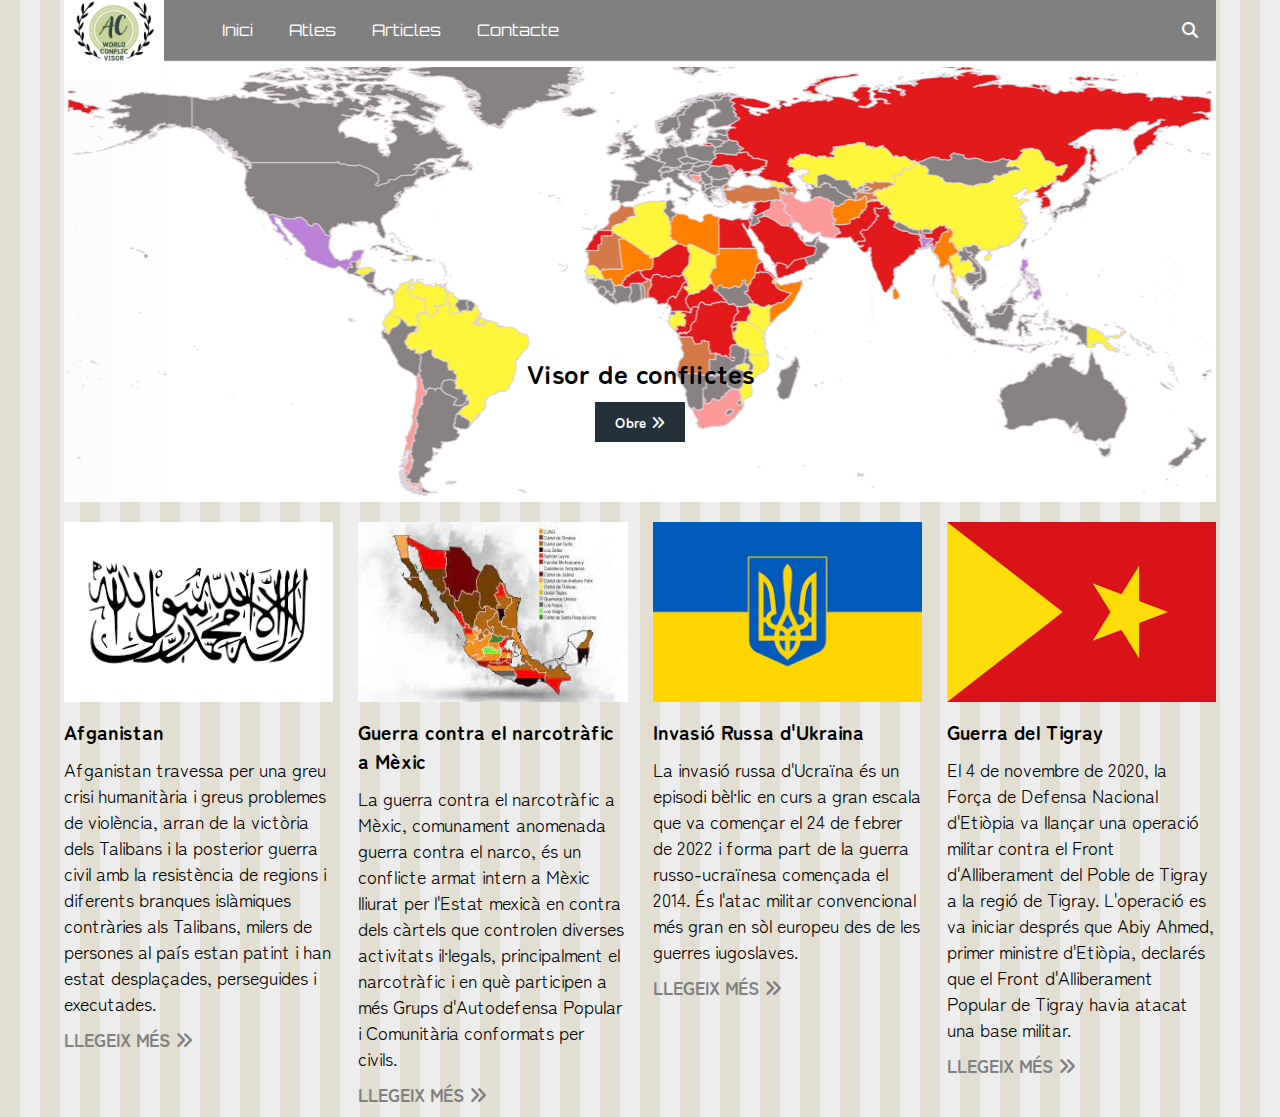
==== index.html @ 1d3b0698 "passos finals" ====
<!DOCTYPE html>
<html lang="en">
<head>
    <meta charset="utf-8">
    <meta name="viewport" content="width=devide-width, initial-scale=1.0">
    <title>Atles de Conflictes</title>
    <!--FONT AWESOME CDN-->
    <link rel="stylesheet" href="https://cdnjs.cloudflare.com/ajax/libs/font-awesome/6.1.1/css/all.min.css" />
    <!--FONT-->
    <link href="https://fonts.googleapis.com/css2?family=Orbitron:wght@600;700&family=Tapestry&family=Zen+Maru+Gothic:wght@700&display=swap" rel="stylesheet">
    <!--CUSTOM CSS-->
    <link rel="stylesheet" href="style.css" />
</head> 
<body>
    <div class="container">
        <nav class="nav-main">
            <img src="imatges/logoweb.png" alt="Atles de Conflictes LOGO" class="nav-brand" />
            <ul class="nav-menu">
                <li>
                    <a href="C:\Users\Lenovo\Desktop\UNI\Pràctiques\Producció i disseny cartogràfic\repositori definitiu\pagina-web\index.html">Inici</a>
                </li>
                <li>
                    <a href="C:\Users\Lenovo\Desktop\UNI\Pràctiques\Producció i disseny cartogràfic\repositori definitiu\pagina-web\mapes\qgis2web_2022_05_22-13_50_17_783937\index.html">Atles</a>
                </li>
                <li>
                    <a href="#">Articles</a>
                </li>
                <li>
                    <a href="#">Contacte</a>
                </li>
            </ul>
            <ul class="nav-menu-right">
                    <li>
                        <a href="#">
                            <i class="fas fa-search"></i>
                        </a>
                    </li>
            </ul>
        </nav>
        <hr />
        <!--SWOUCASE-->
        <header class="showcase">
            <h2>Visor de conflictes</h2>
            <a href="C:\Users\Lenovo\Desktop\UNI\Pràctiques\Producció i disseny cartogràfic\repositori definitiu\pagina-web\mapes\qgis2web_2022_05_22-13_50_17_783937\index.html" 
               class="btn">
               Obre <i class="fas fa-angle-double-right"></i>
            </a>
        </header>
        <!--CARDS-->
        <div class=" cards">
            <div>
                <img src="imatges/talibans.png" alt="Talibans" />
                <h3>Afganistan</h3>
                <p>
                    Afganistan travessa per una greu crisi humanitària i greus problemes de violència, arran de la victòria dels Talibans i la posterior guerra civil amb la resistència de regions i diferents branques islàmiques contràries als Talibans, milers de persones al país estan patint i han estat desplaçades, perseguides i executades.
                </p>
                <a href="#">
                    Llegeix més <i class="fas fa-angle-double-right">
                    </i>
                </a>
            </div>
            <div>
                <img src="imatges/cartels.png" alt="Narco" />
                <h3>Guerra contra el narcotràfic a Mèxic</h3>
                <p>
                    La guerra contra el narcotràfic a Mèxic, comunament anomenada guerra contra el narco, és un conflicte armat intern a Mèxic lliurat per l'Estat mexicà en contra dels càrtels que controlen diverses activitats il·legals, principalment el narcotràfic i en què participen a més Grups d'Autodefensa Popular i Comunitària conformats per civils.
                </p>
                <a href="#">
                    Llegeix més <i class="fas fa-angle-double-right">
                    </i>
                </a>
            </div>
            <div>
                <img src="imatges/ukraine.png" alt="Invasió russa" />
                <h3>Invasió Russa d'Ukraina</h3>
                <p>
                    La invasió russa d'Ucraïna és un episodi bèl·lic en curs a gran escala que va començar el 24 de febrer de 2022 i forma part de la guerra russo-ucraïnesa començada el 2014. És l'atac militar convencional més gran en sòl europeu des de les guerres iugoslaves.
                </p>
                <a href="#">
                    Llegeix més <i class="fas fa-angle-double-right">
                    </i>
                </a>
            </div>
            <div>
                <img src="imatges/tigray.png" alt="Tigray" />
                <h3>Guerra del Tigray</h3>
                <p>
                    El 4 de novembre de 2020, la Força de Defensa Nacional d'Etiòpia va llançar una operació militar contra el Front d'Alliberament del Poble de Tigray a la regió de Tigray. L'operació es va iniciar després que Abiy Ahmed, primer ministre d'Etiòpia, declarés que el Front d'Alliberament Popular de Tigray havia atacat una base militar.
                </p>
                <a href="#">
                    Llegeix més <i class="fas fa-angle-double-right">
                    </i>
                </a>
            </div>
        </div>
    </div>
</body>
</html>
---- style.css ----
*{
    box-sizing: border-box;
    margin: 0;
    padding: 0;
}

body {
    background: #ffffff;
    color: #000000;
    background-color: #ededed;
    background-image: url("data:image/svg+xml,%3Csvg width='40' height='1' viewBox='0 0 40 1' xmlns='http://www.w3.org/2000/svg'%3E%3Cpath d='M0 0h20v1H0z' fill='%23b5a663' fill-opacity='0.2' fill-rule='evenodd'/%3E%3C/svg%3E");
    font-size: 18px;
    font-family: 'Zen Maru Gothic', sans-serif;
}
a {
    color: #ffffff;
    text-decoration: none;
}

    ul {
        list-style: none;
    }

.container {
    width: 90%;
    margin: auto;
}

/*Navigation*/
.nav-main {
    font-size: 16px;
    font-family: 'Orbitron', sans-serif;
    display: flex;
    justify-content: space-between;
    align-items: center;
    height: 60px;
    padding: 20px 0;
    background: #808080
}

.nav-brand{
    width: 100px;
}

/*Nav-left*/
.nav-main ul{
    display: flex;
}

.nav-main ul li {
    padding: 12px;
}

.nav-main ul a {
    padding: 6px;
}

.nav-main ul li a:hover {
    border-bottom: 2px solid #ffffff; 
}

.nav-main ul.nav-menu {
    flex: 1;
    margin-left: 40px;
}

/*SHOWCASE*/
.showcase {
    width: 100%;
    height: 440px;
    background-image: url(./imatges/fotomapa.png);
    background-position: bottom;
    padding-bottom: 50px;
    margin-bottom: 20px;
    display:flex;
    flex-direction: column;
    align-items: center; 
    justify-content: flex-end;
}

.btn{
    cursor: pointer;
    display: inline-block;
    border: 0;
    font-weight: bold;
    padding:10px 20px;
    background: #25313a;
    color: #ffffff;
    font-size: 14px;
    border: 1px medium #000000;
    margin:10px 0;
}

.btn:hover{
    opacity: .6;
}

/*CARDS*/
.cards {
    display: grid;
    grid-template-columns: 1fr 1fr 1fr 1fr;
    gap: 25px;
}

.cards img{
    width: 100%;
    height:180px;
}

.cards h3{
    font-size: 20px;
    margin:10px 0;
}

.cards a{
    padding: 10px 0;
    color: #808080;
    text-transform: uppercase;
    display: inline-block;
    font-weight: bold
}

.cards a:hover {
    text-decoration: underline;
}
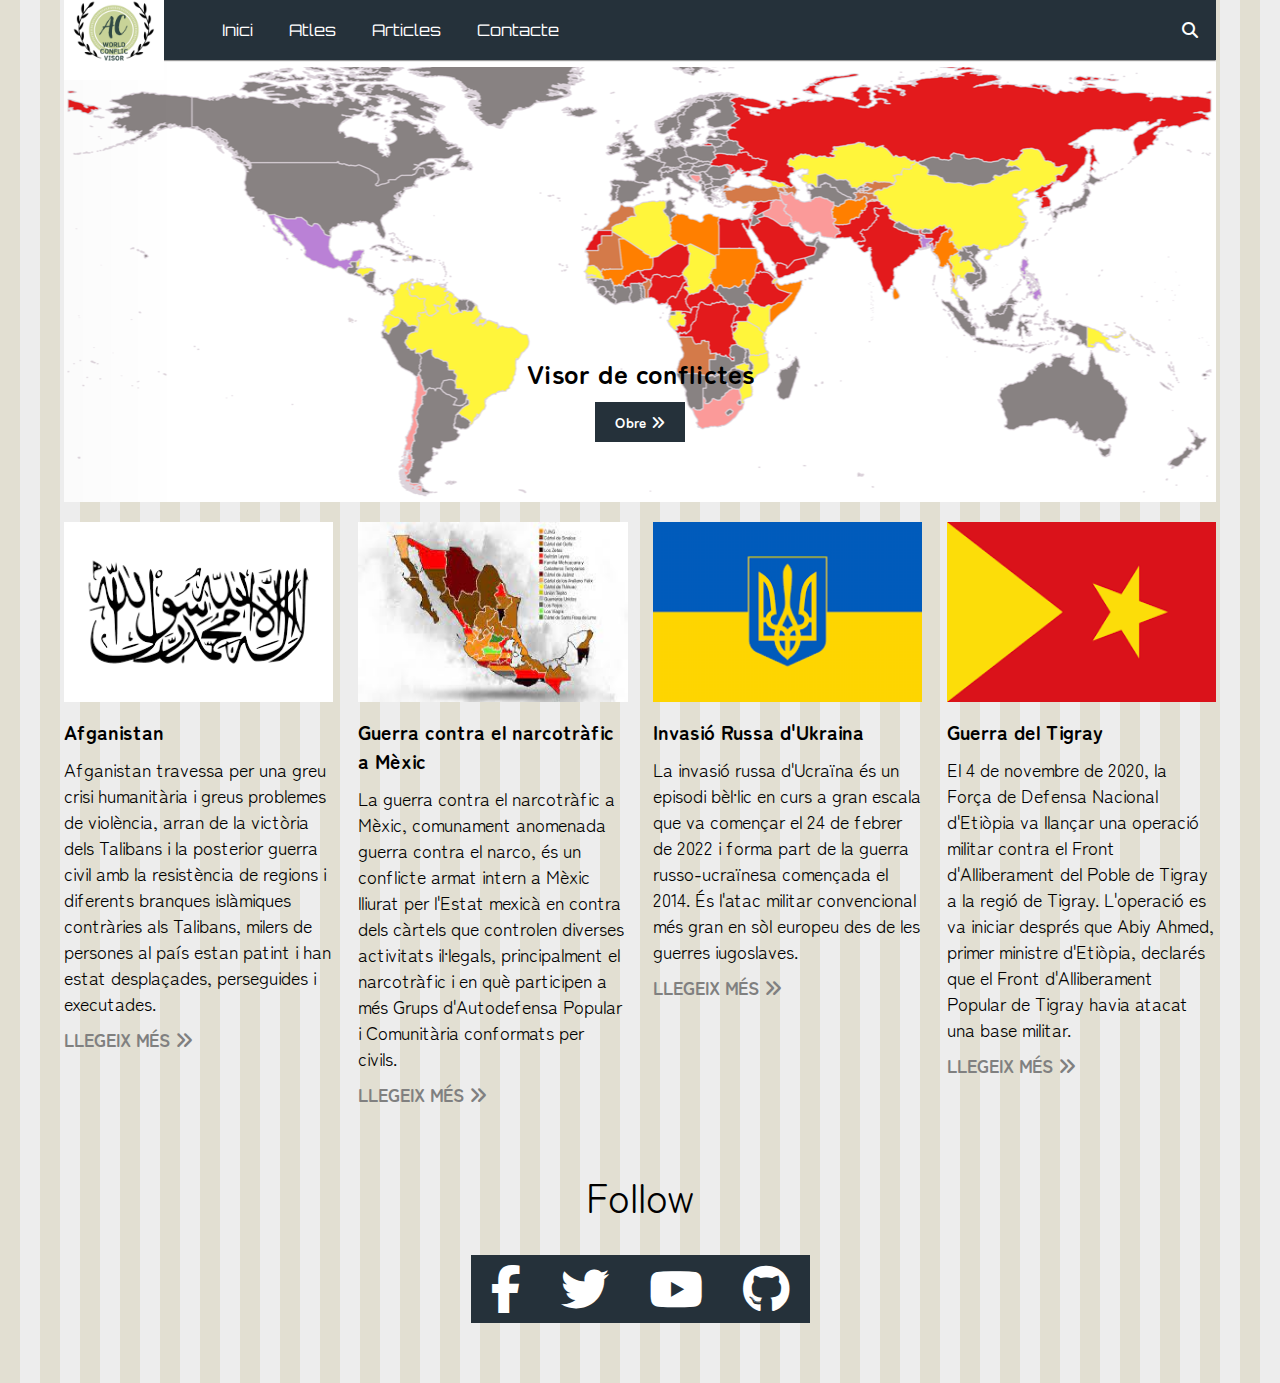
==== commit f92ef6e0: "final principal" ====
--- a/index.html
+++ b/index.html
@@ -20,7 +20,7 @@
                     <a href="C:\Users\Lenovo\Desktop\UNI\Pràctiques\Producció i disseny cartogràfic\repositori definitiu\pagina-web\index.html">Inici</a>
                 </li>
                 <li>
-                    <a href="C:\Users\Lenovo\Desktop\UNI\Pràctiques\Producció i disseny cartogràfic\repositori definitiu\pagina-web\mapes\qgis2web_2022_05_22-13_50_17_783937\index.html">Atles</a>
+                    <a href="C:\Users\Lenovo\Desktop\UNI\Pràctiques\Producció i disseny cartogràfic\repositori definitiu\pagina-web\mapes\qgis2web_2022_05_22-13_50_17_783937\atles.html">Atles</a>
                 </li>
                 <li>
                     <a href="#">Articles</a>
@@ -30,20 +30,20 @@
                 </li>
             </ul>
             <ul class="nav-menu-right">
-                    <li>
-                        <a href="#">
-                            <i class="fas fa-search"></i>
-                        </a>
-                    </li>
+                <li>
+                    <a href="#">
+                        <i class="fas fa-search"></i>
+                    </a>
+                </li>
             </ul>
         </nav>
         <hr />
         <!--SWOUCASE-->
         <header class="showcase">
             <h2>Visor de conflictes</h2>
-            <a href="C:\Users\Lenovo\Desktop\UNI\Pràctiques\Producció i disseny cartogràfic\repositori definitiu\pagina-web\mapes\qgis2web_2022_05_22-13_50_17_783937\index.html" 
+            <a href="C:\Users\Lenovo\Desktop\UNI\Pràctiques\Producció i disseny cartogràfic\repositori definitiu\pagina-web\mapes\qgis2web_2022_05_22-13_50_17_783937\atles.html"
                class="btn">
-               Obre <i class="fas fa-angle-double-right"></i>
+                Obre <i class="fas fa-angle-double-right"></i>
             </a>
         </header>
         <!--CARDS-->
@@ -93,6 +93,23 @@
                 </a>
             </div>
         </div>
+        <section class="social">
+            <p>Follow</p>
+            <div class="links">
+                <a href="https://ca-es.facebook.com/">
+                    <i class="fab fa-facebook-f"></i>
+                </a>
+                <a href="https://twitter.com/">
+                    <i class="fab fa-twitter"></i>
+                </a>
+                <a href="https://www.youtube.com/">
+                    <i class="fab fa-youtube"></i>
+                </a>
+                <a href="https://github.com/gdv21/pagina-web">
+                    <i class="fab fa-github"></i>
+                </a>
+            </div>
+        </section>
     </div>
 </body>
 </html>--- a/style.css
+++ b/style.css
@@ -35,7 +35,7 @@
     align-items: center;
     height: 60px;
     padding: 20px 0;
-    background: #808080
+    background: #25313a
 }
 
 .nav-brand{
@@ -122,4 +122,37 @@
 
 .cards a:hover {
     text-decoration: underline;
+}
+
+/*SOCIAL*/
+.social{
+    margin: 50px;
+}
+
+.social p{
+    text-align: center;
+    font-size: 40px;
+    margin-bottom: 20px;
+}
+
+.links{
+    display:flex;
+    align-items:center;
+    justify-content: center;
+}
+
+    .links a {
+        display: inline-block;
+        border: 0;
+        font-weight: bold;
+        padding: 10px 20px;
+        background: #25313a;
+        color: #ffffff;
+        font-size: 14px;
+        border: 1px medium #000000;
+        margin: 10px 0;
+    }
+
+.links a i {
+    font-size: 3rem;
 }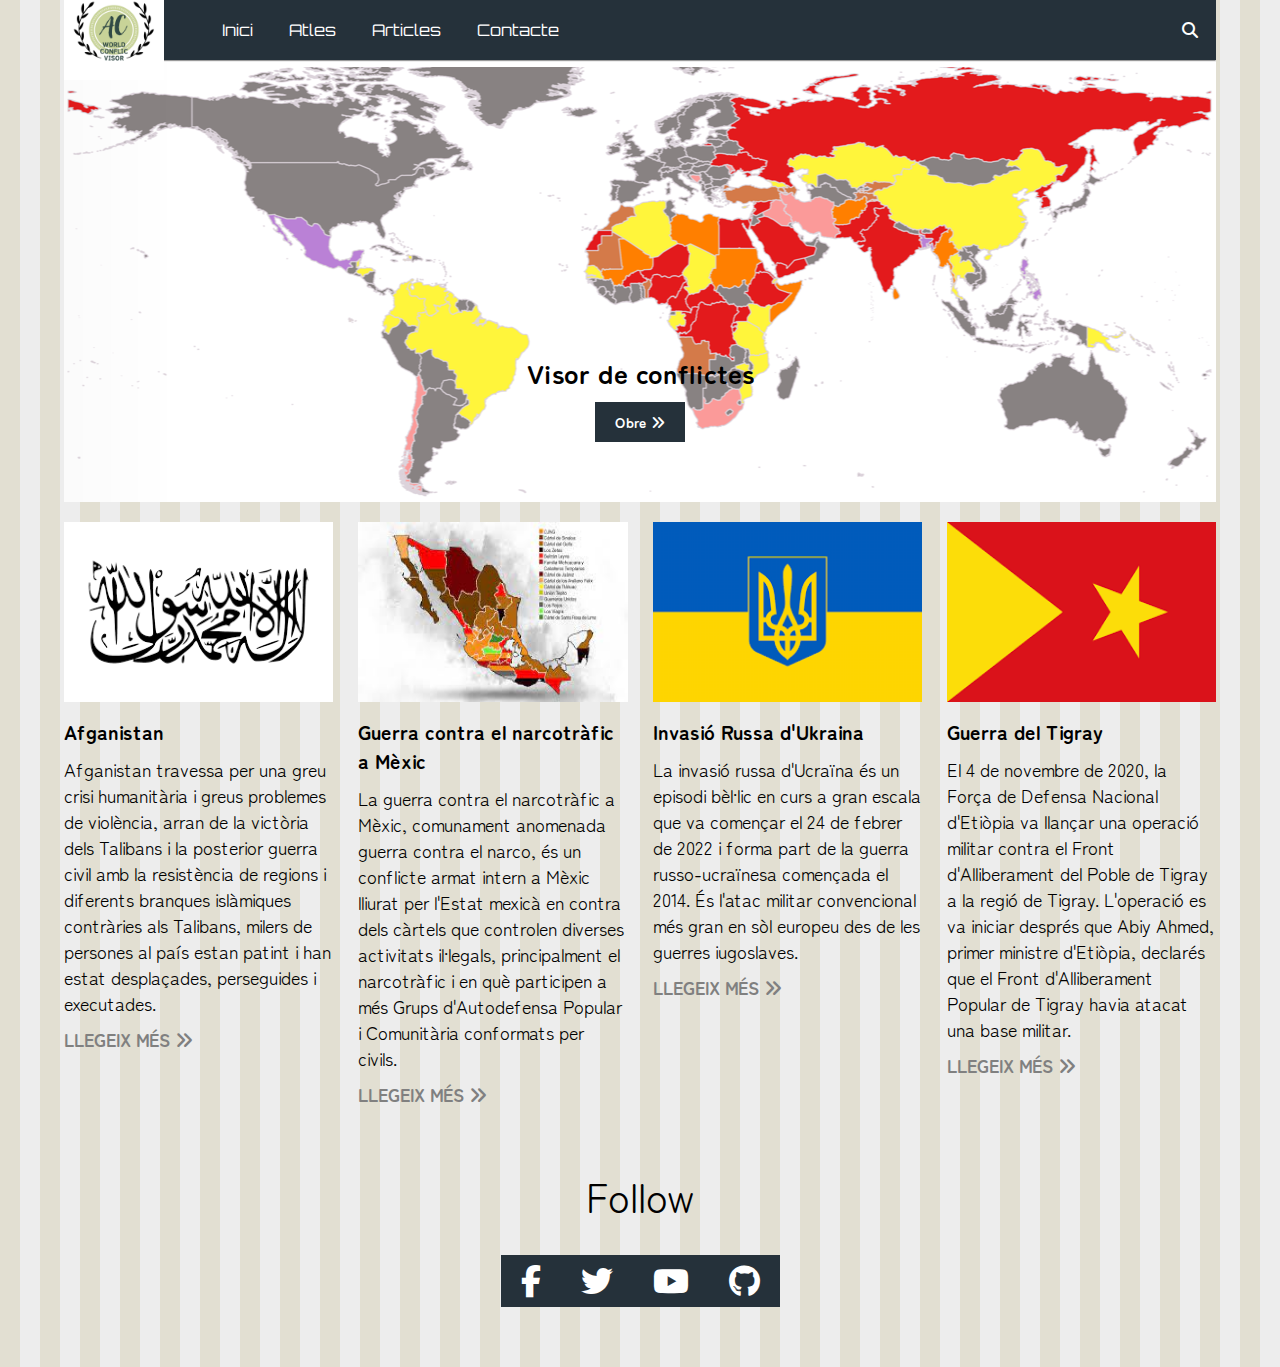
==== commit 6e983b74: "articles" ====
--- a/index.html
+++ b/index.html
@@ -23,10 +23,10 @@
                     <a href="C:\Users\Lenovo\Desktop\UNI\Pràctiques\Producció i disseny cartogràfic\repositori definitiu\pagina-web\mapes\qgis2web_2022_05_22-13_50_17_783937\atles.html">Atles</a>
                 </li>
                 <li>
-                    <a href="#">Articles</a>
+                    <a href="C:\Users\Lenovo\Desktop\UNI\Pràctiques\Producció i disseny cartogràfic\repositori definitiu\pagina-web\articles.html">Articles</a>
                 </li>
                 <li>
-                    <a href="#">Contacte</a>
+                    <a href="C:\Users\Lenovo\Desktop\UNI\Pràctiques\Producció i disseny cartogràfic\repositori definitiu\pagina-web\contact.html">Contacte</a>
                 </li>
             </ul>
             <ul class="nav-menu-right">
--- a/style.css
+++ b/style.css
@@ -148,11 +148,23 @@
         padding: 10px 20px;
         background: #25313a;
         color: #ffffff;
-        font-size: 14px;
+        font-size: 10px;
         border: 1px medium #000000;
         margin: 10px 0;
     }
 
 .links a i {
-    font-size: 3rem;
+    font-size: 2rem;
+}
+
+/*links*/
+.w3-top {
+    font-size: 16px;
+    font-family: 'Orbitron', sans-serif;
+    display: flex;
+    justify-content: space-between;
+    align-items: center;
+    height: 60px;
+    padding: 20px 0;
+    background: #25313a
 }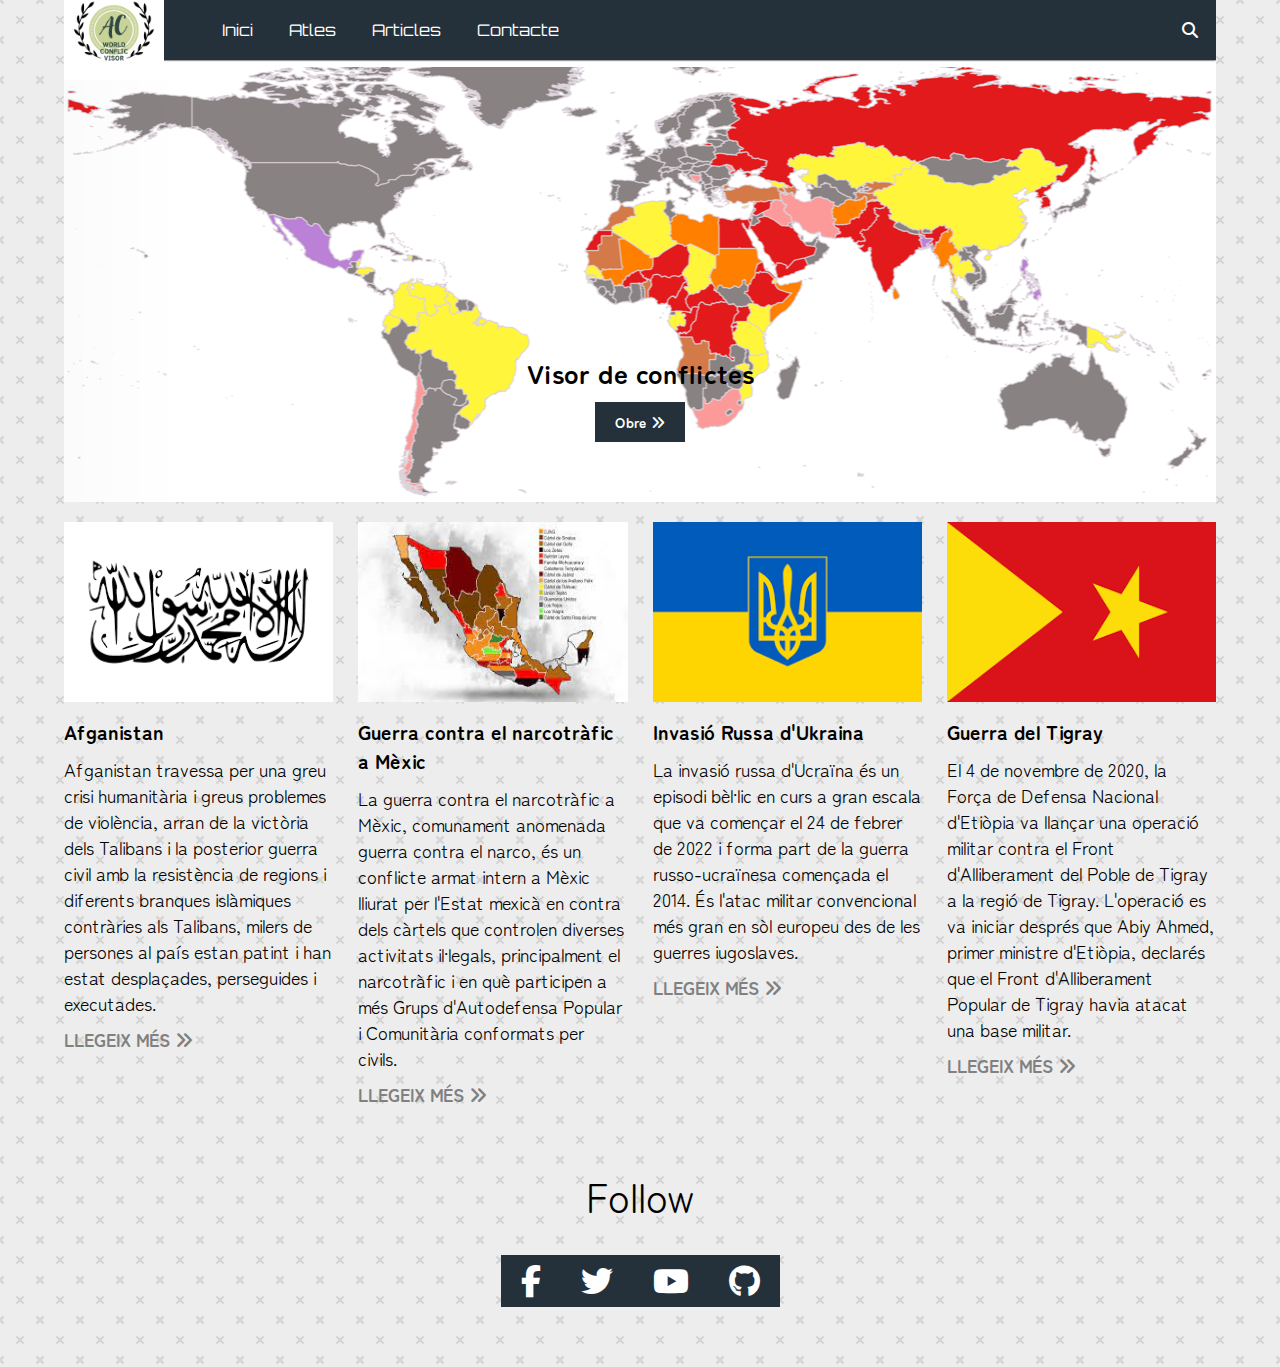
==== commit 810e0476: "adjustos pre articles" ====
--- a/index.html
+++ b/index.html
@@ -17,16 +17,16 @@
             <img src="imatges/logoweb.png" alt="Atles de Conflictes LOGO" class="nav-brand" />
             <ul class="nav-menu">
                 <li>
-                    <a href="C:\Users\Lenovo\Desktop\UNI\Pràctiques\Producció i disseny cartogràfic\repositori definitiu\pagina-web\index.html">Inici</a>
+                    <a href="index.html">Inici</a>
                 </li>
                 <li>
-                    <a href="C:\Users\Lenovo\Desktop\UNI\Pràctiques\Producció i disseny cartogràfic\repositori definitiu\pagina-web\mapes\qgis2web_2022_05_22-13_50_17_783937\atles.html">Atles</a>
+                    <a href="atles.html">Atles</a>
                 </li>
                 <li>
-                    <a href="C:\Users\Lenovo\Desktop\UNI\Pràctiques\Producció i disseny cartogràfic\repositori definitiu\pagina-web\articles.html">Articles</a>
+                    <a href="articles.html">Articles</a>
                 </li>
                 <li>
-                    <a href="C:\Users\Lenovo\Desktop\UNI\Pràctiques\Producció i disseny cartogràfic\repositori definitiu\pagina-web\contact.html">Contacte</a>
+                    <a href="contact.html">Contacte</a>
                 </li>
             </ul>
             <ul class="nav-menu-right">
@@ -41,7 +41,7 @@
         <!--SWOUCASE-->
         <header class="showcase">
             <h2>Visor de conflictes</h2>
-            <a href="C:\Users\Lenovo\Desktop\UNI\Pràctiques\Producció i disseny cartogràfic\repositori definitiu\pagina-web\mapes\qgis2web_2022_05_22-13_50_17_783937\atles.html"
+            <a href="atles.html"
                class="btn">
                 Obre <i class="fas fa-angle-double-right"></i>
             </a>
@@ -54,7 +54,7 @@
                 <p>
                     Afganistan travessa per una greu crisi humanitària i greus problemes de violència, arran de la victòria dels Talibans i la posterior guerra civil amb la resistència de regions i diferents branques islàmiques contràries als Talibans, milers de persones al país estan patint i han estat desplaçades, perseguides i executades.
                 </p>
-                <a href="#">
+                <a href="articles.html">
                     Llegeix més <i class="fas fa-angle-double-right">
                     </i>
                 </a>
@@ -65,7 +65,7 @@
                 <p>
                     La guerra contra el narcotràfic a Mèxic, comunament anomenada guerra contra el narco, és un conflicte armat intern a Mèxic lliurat per l'Estat mexicà en contra dels càrtels que controlen diverses activitats il·legals, principalment el narcotràfic i en què participen a més Grups d'Autodefensa Popular i Comunitària conformats per civils.
                 </p>
-                <a href="#">
+                <a href="articles.html">
                     Llegeix més <i class="fas fa-angle-double-right">
                     </i>
                 </a>
@@ -76,7 +76,7 @@
                 <p>
                     La invasió russa d'Ucraïna és un episodi bèl·lic en curs a gran escala que va començar el 24 de febrer de 2022 i forma part de la guerra russo-ucraïnesa començada el 2014. És l'atac militar convencional més gran en sòl europeu des de les guerres iugoslaves.
                 </p>
-                <a href="#">
+                <a href="articles.html">
                     Llegeix més <i class="fas fa-angle-double-right">
                     </i>
                 </a>
@@ -87,7 +87,7 @@
                 <p>
                     El 4 de novembre de 2020, la Força de Defensa Nacional d'Etiòpia va llançar una operació militar contra el Front d'Alliberament del Poble de Tigray a la regió de Tigray. L'operació es va iniciar després que Abiy Ahmed, primer ministre d'Etiòpia, declarés que el Front d'Alliberament Popular de Tigray havia atacat una base militar.
                 </p>
-                <a href="#">
+                <a href="articles.html">
                     Llegeix més <i class="fas fa-angle-double-right">
                     </i>
                 </a>
@@ -96,16 +96,16 @@
         <section class="social">
             <p>Follow</p>
             <div class="links">
-                <a href="https://ca-es.facebook.com/">
+                <a href="https://ca-es.facebook.com/" target="_blank">
                     <i class="fab fa-facebook-f"></i>
                 </a>
-                <a href="https://twitter.com/">
+                <a href="https://twitter.com/" target="_blank">
                     <i class="fab fa-twitter"></i>
                 </a>
-                <a href="https://www.youtube.com/">
+                <a href="https://www.youtube.com/" target="_blank">
                     <i class="fab fa-youtube"></i>
                 </a>
-                <a href="https://github.com/gdv21/pagina-web">
+                <a href="https://github.com/gdv21/pagina-web" target="_blank">
                     <i class="fab fa-github"></i>
                 </a>
             </div>
--- a/style.css
+++ b/style.css
@@ -8,7 +8,7 @@
     background: #ffffff;
     color: #000000;
     background-color: #ededed;
-    background-image: url("data:image/svg+xml,%3Csvg width='40' height='1' viewBox='0 0 40 1' xmlns='http://www.w3.org/2000/svg'%3E%3Cpath d='M0 0h20v1H0z' fill='%23b5a663' fill-opacity='0.2' fill-rule='evenodd'/%3E%3C/svg%3E");
+    background-image: url("data:image/svg+xml,%3Csvg xmlns='http://www.w3.org/2000/svg' width='40' height='40' viewBox='0 0 40 40'%3E%3Cg fill-rule='evenodd'%3E%3Cg fill='%239c9796' fill-opacity='0.31'%3E%3Cpath d='M0 38.59l2.83-2.83 1.41 1.41L1.41 40H0v-1.41zM0 1.4l2.83 2.83 1.41-1.41L1.41 0H0v1.41zM38.59 40l-2.83-2.83 1.41-1.41L40 38.59V40h-1.41zM40 1.41l-2.83 2.83-1.41-1.41L38.59 0H40v1.41zM20 18.6l2.83-2.83 1.41 1.41L21.41 20l2.83 2.83-1.41 1.41L20 21.41l-2.83 2.83-1.41-1.41L18.59 20l-2.83-2.83 1.41-1.41L20 18.59z'/%3E%3C/g%3E%3C/g%3E%3C/svg%3E");
     font-size: 18px;
     font-family: 'Zen Maru Gothic', sans-serif;
 }
@@ -159,12 +159,52 @@
 
 /*links*/
 .w3-top {
-    font-size: 16px;
-    font-family: 'Orbitron', sans-serif;
-    display: flex;
-    justify-content: space-between;
-    align-items: center;
-    height: 60px;
-    padding: 20px 0;
-    background: #25313a
+    width: 90%;
+    margin: auto;
+}
+
+.form {
+    padding: 10px 0;
+    width: 100%;
+    padding-top: 20px;
+    width: 100%;
+    height: 440px;
+    background-color: beige;
+}
+.w3-half {
+    padding-bottom: 20px;
+}
+@media (max-width: 700px){
+    .cards {
+        grid-template-columns: repeat(2,1fr)
+    }
+}
+
+/* For mobile phones: */
+[class*="col-"] {
+    width: 100%;
+}
+
+@media only screen and (min-width: 600px) {
+    /* For tablets: */
+
+    .col-s-1 {
+        width: 66.66%;
+    }
+
+    .col-s-2 {
+        width: 100%;
+    }
+}
+
+@media only screen and (min-width: 768px) {
+    /* For desktop: */
+
+    .col-s-1{
+        width: 66.66%;
+    }
+
+    .col-s-2 {
+        width: 100%;
+    }
 }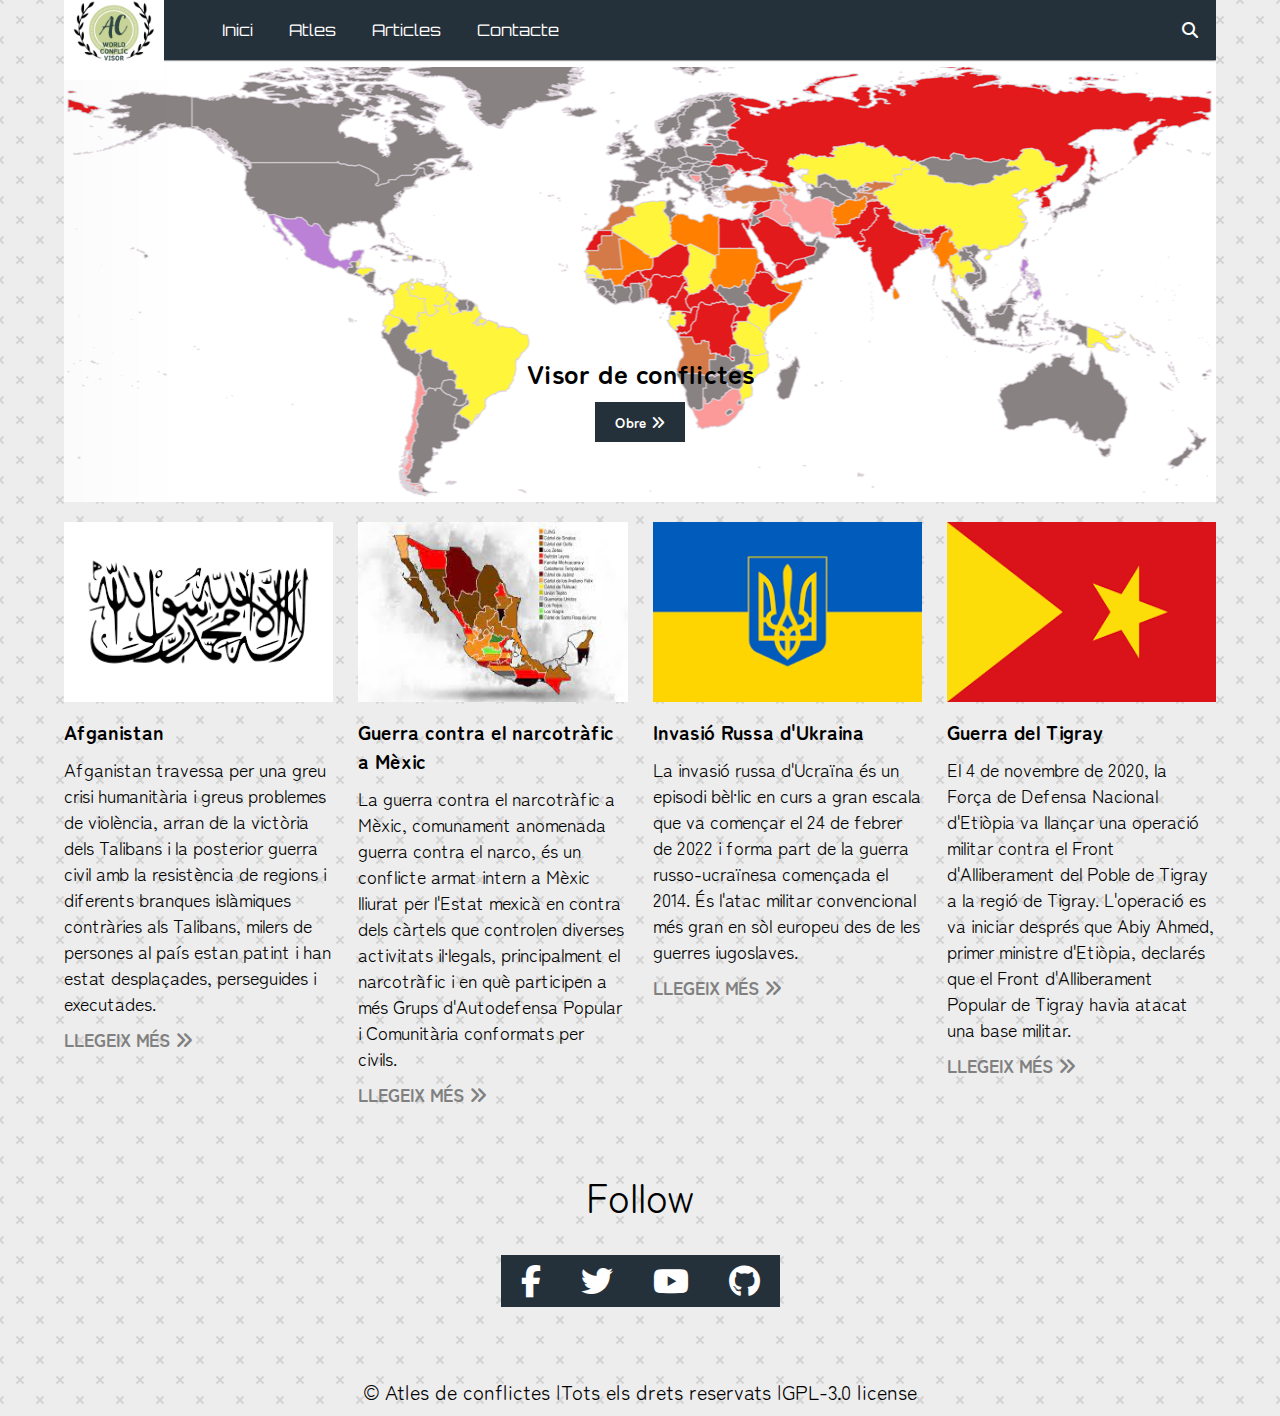
==== commit ee933c60: "registred" ====
--- a/index.html
+++ b/index.html
@@ -110,6 +110,10 @@
                 </a>
             </div>
         </section>
+        <!-- Footer -->
+        <footer class="registred">
+            <p> &copy; Atles de conflictes |Tots els drets reservats |GPL-3.0 license</p>
+        </footer>
     </div>
 </body>
 </html>--- a/style.css
+++ b/style.css
@@ -179,6 +179,15 @@
         grid-template-columns: repeat(2,1fr)
     }
 }
+/*Footer*/
+.registred {
+    font-size: 20px;
+    font-family: 'Zen Maru Gothic', sans-serif;
+    padding: 10px 20px;
+    display: flex;
+    align-items: center;
+    justify-content: center;
+}
 
 /* For mobile phones: */
 [class*="col-"] {
